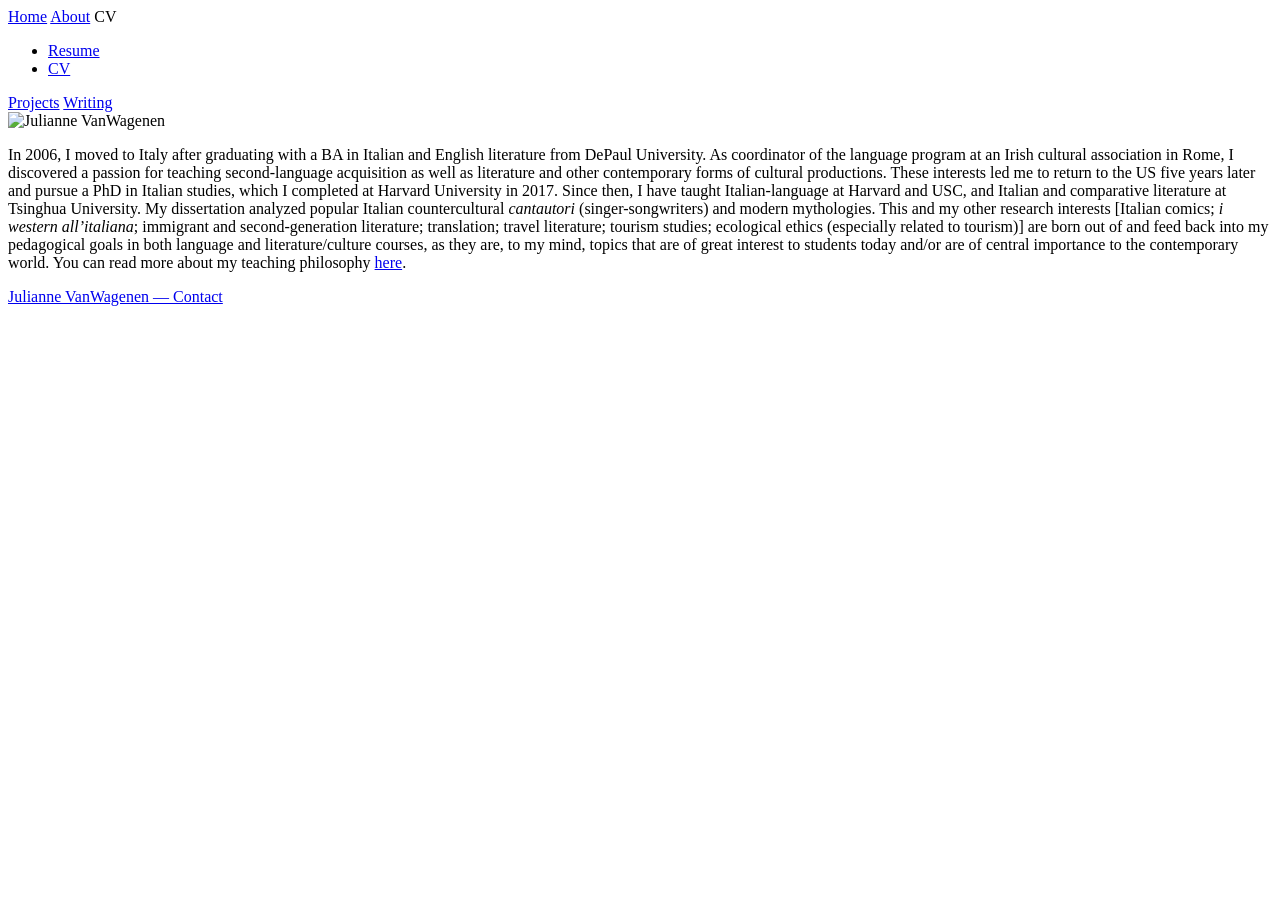
==== about.html @ 5aaa19d9 "Add files via upload" ====
<!doctype html>

<html lang="en">

<head>
  <link rel="apple-touch-icon" sizes="57x57" href="./favicon/apple-icon-57x57.png">
  <link rel="apple-touch-icon" sizes="60x60" href="./favicon/apple-icon-60x60.png">
  <link rel="apple-touch-icon" sizes="72x72" href="./favicon/apple-icon-72x72.png">
  <link rel="apple-touch-icon" sizes="76x76" href="./favicon/apple-icon-76x76.png">
  <link rel="apple-touch-icon" sizes="114x114" href="./favicon/apple-icon-114x114.png">
  <link rel="apple-touch-icon" sizes="120x120" href="./favicon/apple-icon-120x120.png">
  <link rel="apple-touch-icon" sizes="144x144" href="./favicon/apple-icon-144x144.png">
  <link rel="apple-touch-icon" sizes="152x152" href="./favicon/apple-icon-152x152.png">
  <link rel="apple-touch-icon" sizes="180x180" href="./favicon/apple-icon-180x180.png">
  <link rel="icon" type="image/png" sizes="192x192" href="./favicon/android-icon-192x192.png">
  <link rel="icon" type="image/png" sizes="32x32" href="./favicon/favicon-32x32.png">
  <link rel="icon" type="image/png" sizes="96x96" href="./favicon/favicon-96x96.png">
  <link rel="icon" type="image/png" sizes="16x16" href="./favicon/favicon-16x16.png">
  <link rel="manifest" href="/favicon/manifest.json">
  <meta name="msapplication-TileColor" content="#ffffff">
  <meta name="msapplication-TileImage" content="/ms-icon-144x144.png">
  <meta name="theme-color" content="#ffffff">

  <meta charset="utf-8">

  <title>Julianne VanWagenen</title>
  <meta name="description" content="Julianne VanWagenen">
  <meta name="author" content="Julianne VanWagenen">
  <link rel="stylesheet" href="css/styles.css?v=1.0">
  <link rel="stylesheet" href="css/about.css?v=1.0">


  <!--[if lt IE 9]>
    <script src="https://cdnjs.cloudflare.com/ajax/libs/html5shiv/3.7.3/html5shiv.js"></script>
  <![endif]-->
</head>

<body>
  <nav>
    <a href='./index.html'>Home</a>
    <a class='active' href='./about.html'>About</a>
    <span class='options'>
      CV
      <ul class="dropdown">
        <li><a href='./pdf/resume.jvw.pdf' target="_blank">Resume</a></li>
        <li><a href='./pdf/cv.jvw.pdf' target="_blank">CV</a></li>
      </ul>
    </span>
    <a href='./projects.html'>Projects</a>
    <a href='./writing.html'>Writing</a>
    <!--<a href='./pdf/Teaching Portfolio.pdf' target="_blank">Portfolio</a>-->
  </nav>
  <section class='main' id='about'>
    <div class='picture-caption'>
      <img src='./img/julianne3.jpg' alt="Julianne VanWagenen">
      <p>In 2006, I moved to Italy after graduating with a BA in Italian and English literature from DePaul University.
        As coordinator of the
        language program at an Irish cultural association in Rome, I discovered a passion for teaching second-language
        acquisition as well as literature and other contemporary forms of cultural
        productions. These interests led me to return to the US five years later and pursue a PhD in Italian studies,
        which I completed at Harvard University in 2017. Since then, I have taught Italian-language at Harvard and USC,
        and Italian and comparative literature at
        Tsinghua University. My dissertation analyzed popular Italian countercultural <i>cantautori</i>
        (singer-songwriters) and modern mythologies. This and my other research interests [Italian comics; <i>i western
          all’italiana</i>; immigrant and second-generation
        literature; translation; travel literature; tourism studies; ecological ethics (especially related to tourism)]
        are born out of and feed back into my pedagogical goals in both language and literature/culture courses, as they
        are, to my mind, topics that are of great interest to
        students today and/or are of central importance to the contemporary world. You can read more about my teaching
        philosophy <a href="./pdf/teachingstatement.pdf" target="_blank">here</a>.</p>
      <!--<p> In 2017, I completed my PhD in Italian Studies at Harvard University where
        I was also a principal at the Berkman Klein Center for Internet and Society’s research lab in Digital Humanities,
        <a href="http://metalab.harvard.edu" target="_blank">metaLAB</a>, and the project coordinator for <a href="http://curarium.com" target="_blank">curarium.com</a>.
        My interest in <a href="http://mlhplayground.org/curarium_sat/" target="_blank">digital curation</a> and collecting goes hand-in-hand with an interest in libraries and their organization,
        and while attending Harvard, I was the head librarian at Harvard's Dudley Library for five years.
        I was previously a writer and teacher in Rome, Italy (2006-2010), and a graduate student researcher at Michigan State University in the Physical Chemistry Department (2010-2011).
        My research interests include modern mythology, Italian and US counterculture, the <a href="http://italiansongwriters.com/songs/il-suonatore-jones/" target="_blank"><i>cantautore</i></a> and singer-songwriter,
        the Far West in cultural imaginations, science and fractalized reality in modern and postmodern US,
        English, Italian and Argentinian literature, the chess set in literature, representations of the infinite, data-curation,
        and the importance of medium in research, teaching and publishing in the Humanities.
        I am currently a Lauro De Bosis Postdoctoral fellow at Harvard University.</a></p>-->
    </div>
  </section>
  <footer id="footer"><a href='./contact.html'>Julianne VanWagenen — Contact</a></footer>
  <script src="js/scripts.js"></script>
  <script type="text/javascript">
    cycleItems();
  </script>
</body>

</html>
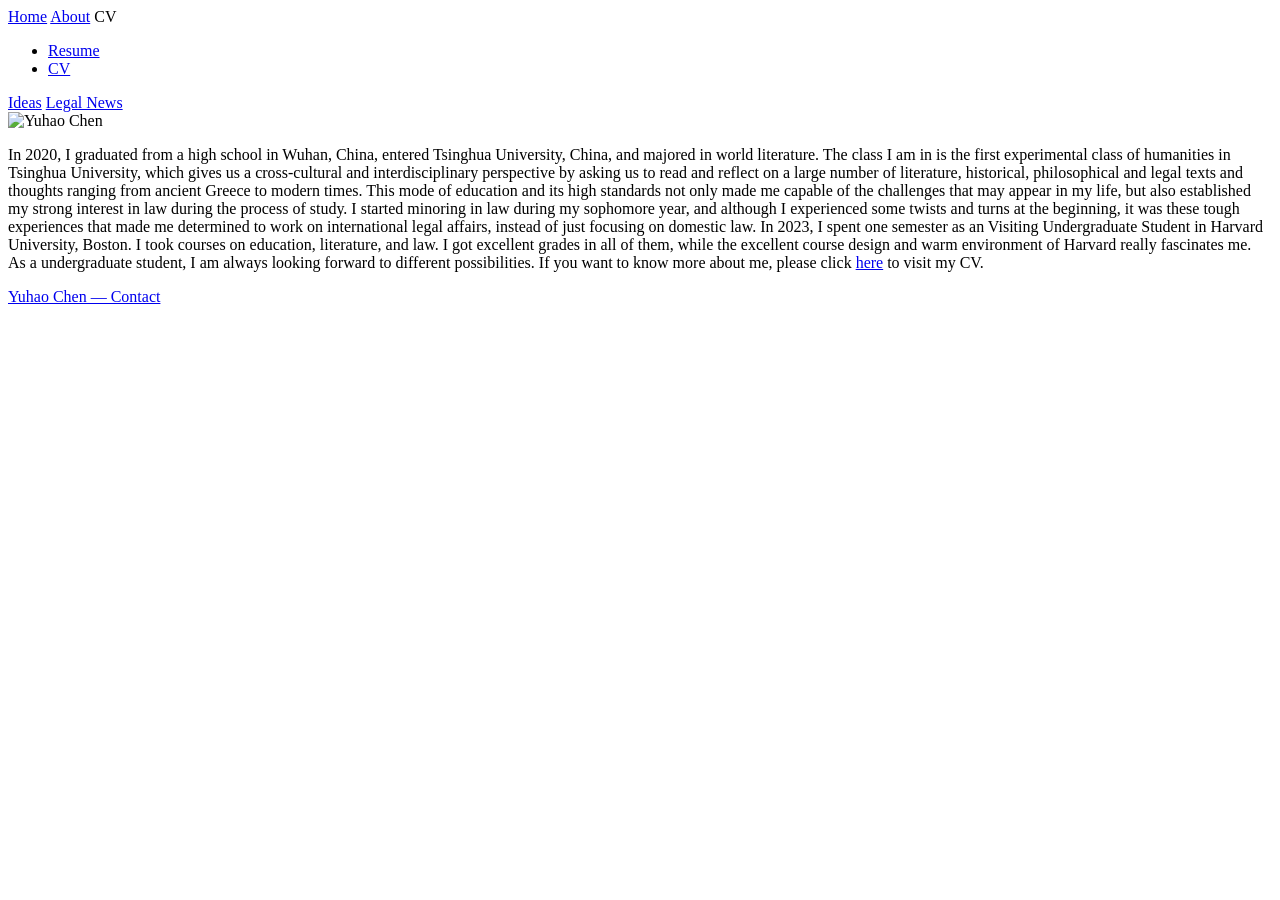
==== commit 9ae405bc: "Update about.html" ====
--- a/about.html
+++ b/about.html
@@ -23,9 +23,9 @@
 
   <meta charset="utf-8">
 
-  <title>Julianne VanWagenen</title>
-  <meta name="description" content="Julianne VanWagenen">
-  <meta name="author" content="Julianne VanWagenen">
+  <title>Yuhao Chen</title>
+  <meta name="description" content="Yuhao Chen">
+  <meta name="author" content="Yuhao Chen">
   <link rel="stylesheet" href="css/styles.css?v=1.0">
   <link rel="stylesheet" href="css/about.css?v=1.0">
 
@@ -42,50 +42,42 @@
     <span class='options'>
       CV
       <ul class="dropdown">
-        <li><a href='./pdf/resume.jvw.pdf' target="_blank">Resume</a></li>
-        <li><a href='./pdf/cv.jvw.pdf' target="_blank">CV</a></li>
+        <li><a href='./pdf/resume.yhc.pdf' target="_blank">Resume</a></li>
+        <li><a href='./pdf/cv.yhc.pdf' target="_blank">CV</a></li>
       </ul>
     </span>
-    <a href='./projects.html'>Projects</a>
-    <a href='./writing.html'>Writing</a>
+    <a href='./ideas.html'>Ideas</a>
+    <a href='./legal news.html'>Legal News</a>
     <!--<a href='./pdf/Teaching Portfolio.pdf' target="_blank">Portfolio</a>-->
   </nav>
   <section class='main' id='about'>
     <div class='picture-caption'>
-      <img src='./img/julianne3.jpg' alt="Julianne VanWagenen">
-      <p>In 2006, I moved to Italy after graduating with a BA in Italian and English literature from DePaul University.
-        As coordinator of the
-        language program at an Irish cultural association in Rome, I discovered a passion for teaching second-language
-        acquisition as well as literature and other contemporary forms of cultural
-        productions. These interests led me to return to the US five years later and pursue a PhD in Italian studies,
-        which I completed at Harvard University in 2017. Since then, I have taught Italian-language at Harvard and USC,
-        and Italian and comparative literature at
-        Tsinghua University. My dissertation analyzed popular Italian countercultural <i>cantautori</i>
-        (singer-songwriters) and modern mythologies. This and my other research interests [Italian comics; <i>i western
-          all’italiana</i>; immigrant and second-generation
-        literature; translation; travel literature; tourism studies; ecological ethics (especially related to tourism)]
-        are born out of and feed back into my pedagogical goals in both language and literature/culture courses, as they
-        are, to my mind, topics that are of great interest to
-        students today and/or are of central importance to the contemporary world. You can read more about my teaching
-        philosophy <a href="./pdf/teachingstatement.pdf" target="_blank">here</a>.</p>
-      <!--<p> In 2017, I completed my PhD in Italian Studies at Harvard University where
-        I was also a principal at the Berkman Klein Center for Internet and Society’s research lab in Digital Humanities,
-        <a href="http://metalab.harvard.edu" target="_blank">metaLAB</a>, and the project coordinator for <a href="http://curarium.com" target="_blank">curarium.com</a>.
-        My interest in <a href="http://mlhplayground.org/curarium_sat/" target="_blank">digital curation</a> and collecting goes hand-in-hand with an interest in libraries and their organization,
-        and while attending Harvard, I was the head librarian at Harvard's Dudley Library for five years.
-        I was previously a writer and teacher in Rome, Italy (2006-2010), and a graduate student researcher at Michigan State University in the Physical Chemistry Department (2010-2011).
-        My research interests include modern mythology, Italian and US counterculture, the <a href="http://italiansongwriters.com/songs/il-suonatore-jones/" target="_blank"><i>cantautore</i></a> and singer-songwriter,
-        the Far West in cultural imaginations, science and fractalized reality in modern and postmodern US,
-        English, Italian and Argentinian literature, the chess set in literature, representations of the infinite, data-curation,
-        and the importance of medium in research, teaching and publishing in the Humanities.
-        I am currently a Lauro De Bosis Postdoctoral fellow at Harvard University.</a></p>-->
+      <img src='./img/yuhao3.jpg' alt="Yuhao Chen">
+      <p>In 2020, I graduated from a high school in Wuhan, China, entered Tsinghua University, China, and majored in 
+        world literature. The class I am in is the first experimental class of humanities in Tsinghua University, 
+        which gives us a cross-cultural and interdisciplinary perspective by asking us to read and reflect on a 
+        large number of literature, historical, philosophical and legal texts and thoughts ranging from ancient Greece 
+        to modern times. 
+
+        This mode of education and its high standards not only made me capable of the challenges that may appear in my 
+        life, but also established my strong interest in law during the process of study. I started minoring in law 
+        during my sophomore year, and although I experienced some twists and turns at the beginning, it was these 
+        tough experiences that made me determined to work on international legal affairs, instead of just focusing on 
+        domestic law.
+
+        In 2023, I spent one semester as an Visiting Undergraduate Student in Harvard University, Boston. I took courses 
+        on education, literature, and law. I got excellent grades in all of them, while the excellent course design and 
+        warm environment of Harvard really fascinates me. 
+        
+        As a undergraduate student, I am always looking forward to different possibilities. If you want to know more about 
+        me, please click <a href="./pdf/CVabout.pdf" target="_blank">here</a> to visit my CV. </p>
     </div>
   </section>
-  <footer id="footer"><a href='./contact.html'>Julianne VanWagenen — Contact</a></footer>
+  <footer id="footer"><a href='./contact.html'>Yuhao Chen — Contact</a></footer>
   <script src="js/scripts.js"></script>
   <script type="text/javascript">
     cycleItems();
   </script>
 </body>
 
-</html>+</html>
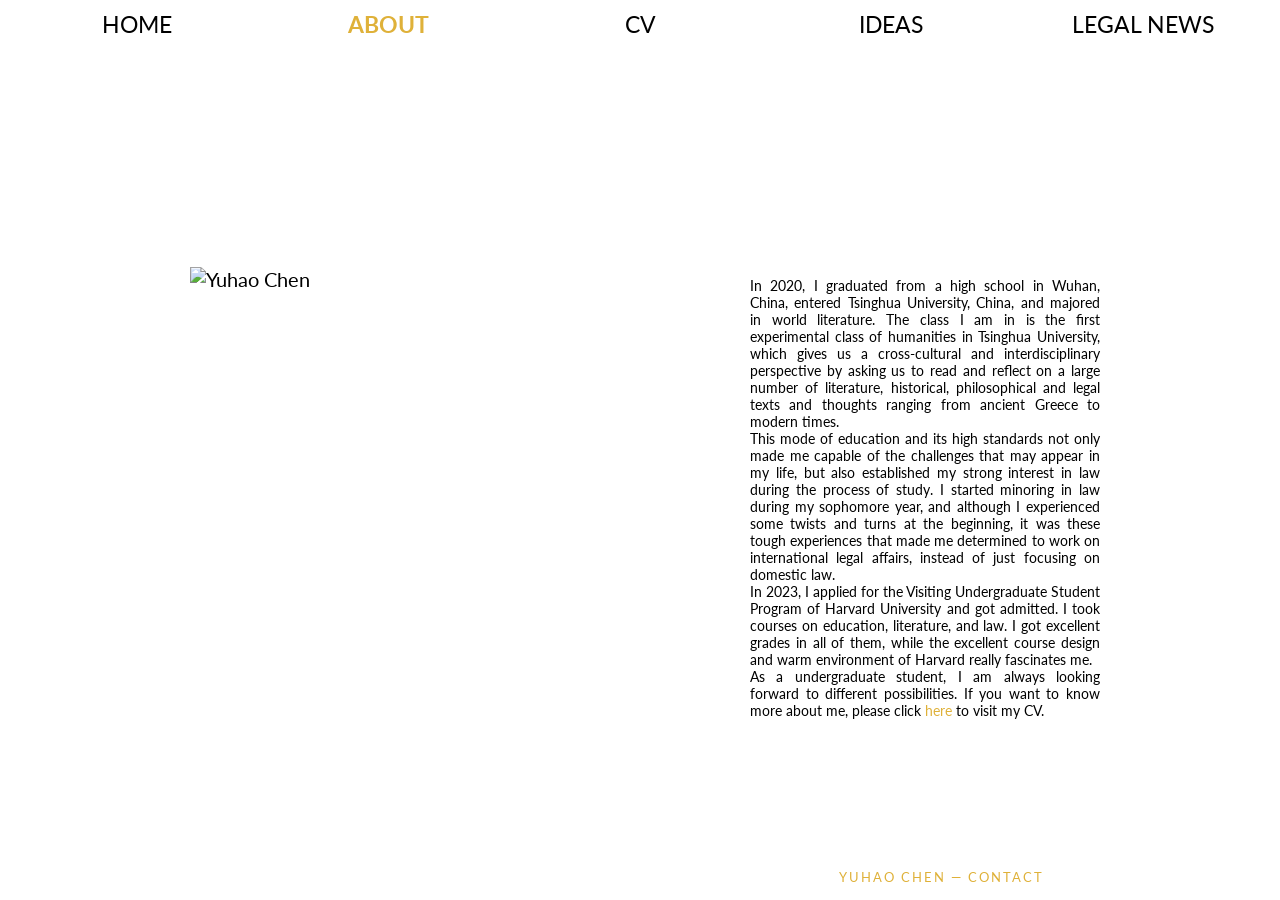
==== commit 67dda31d: "Another huge change" ====
--- a/about.html
+++ b/about.html
@@ -57,17 +57,17 @@
         world literature. The class I am in is the first experimental class of humanities in Tsinghua University, 
         which gives us a cross-cultural and interdisciplinary perspective by asking us to read and reflect on a 
         large number of literature, historical, philosophical and legal texts and thoughts ranging from ancient Greece 
-        to modern times. 
+        to modern times. <br>
 
         This mode of education and its high standards not only made me capable of the challenges that may appear in my 
         life, but also established my strong interest in law during the process of study. I started minoring in law 
         during my sophomore year, and although I experienced some twists and turns at the beginning, it was these 
         tough experiences that made me determined to work on international legal affairs, instead of just focusing on 
-        domestic law.
+        domestic law. <br>
 
-        In 2023, I spent one semester as an Visiting Undergraduate Student in Harvard University, Boston. I took courses 
+        In 2023, I applied for the Visiting Undergraduate Student Program of Harvard University and got admitted. I took courses 
         on education, literature, and law. I got excellent grades in all of them, while the excellent course design and 
-        warm environment of Harvard really fascinates me. 
+        warm environment of Harvard really fascinates me. <br>
         
         As a undergraduate student, I am always looking forward to different possibilities. If you want to know more about 
         me, please click <a href="./pdf/CVabout.pdf" target="_blank">here</a> to visit my CV. </p>
--- a/css/styles.css
+++ b/css/styles.css
@@ -0,0 +1,196 @@
+@import "https://fonts.googleapis.com/css?family=Lato";
+
+* {
+    font-family: "Lato", sans-serif;
+}
+
+html,
+body {
+    padding: 0px;
+    margin: 0px;
+    font-size: 10pt;
+    width: 100%;
+    height: 100%;
+    box-sizing: border-box;
+    min-width: 960px;
+    min-height: 600px;
+}
+
+nav,
+section {
+    box-sizing: border-box;
+}
+
+nav {
+    display: block;
+    clear: both;
+    text-align: center;
+    width: 100%;
+    margin: 0;
+    height: 50px;
+}
+
+nav > a,
+nav > span.options {
+    font-size: 1.7em;
+    text-transform: uppercase;
+    display: inline-block;
+    width: 19.4%;
+    line-height: 50px;
+    color: black;
+    text-decoration: none;
+    margin: 0;
+}
+
+nav > span.options {
+    position: relative;
+}
+
+nav > span.options > .dropdown {
+    position: absolute;
+    left: 50%;
+    display: none;
+    margin: 0;
+    padding: 0;
+    list-style: none;
+    text-align: left;
+    z-index: 1000;
+}
+
+nav > span.options > .dropdown li {
+    background-color: white;
+    padding: 5px;
+}
+
+nav > span.options > .dropdown a {
+    font-size: 1.25rem;
+    text-decoration: none;
+    margin: 0;
+    color: black;
+}
+
+nav > span.options:hover > .dropdown {
+    display: block;
+}
+
+nav a.active {
+    font-weight: bold;
+    color: rgb(223, 177, 57);
+}
+
+section {
+    position: relative;
+    font-size: 1.5em;
+    width: 100%;
+    margin: 0;
+    height: calc(100% - 100px);
+    min-height: 500px;
+    overflow: auto;
+}
+
+div#clock {
+    margin: 0;
+    padding: 17px 0px;
+    height: 100%;
+    width: 100%;
+    float: left;
+    display: table;
+}
+
+div#clock > p {
+    display: table-cell;
+    vertical-align: middle;
+    height: 100%;
+    font-size: 3em;
+}
+
+div#clock #left {
+    width: 65%;
+    text-align: right;
+}
+
+div#clock #right {
+    width: 35%;
+    text-align: left;
+    border-left: 1px solid black;
+}
+
+footer {
+    display: block;
+    height: 50px;
+    position: relative;
+    box-sizing: border-box;
+    letter-spacing: 2px;
+}
+
+footer a {
+    position: absolute;
+    color: inherit;
+    left: calc(65% + 0.5em);
+    text-decoration: none;
+    text-transform: uppercase;
+    bottom: 15px;
+    color: rgb(223, 177, 57);
+}
+
+footer a:hover {
+    color: black;
+    font-weight: bold;
+}
+
+p.contact {
+    margin: 0;
+    position: absolute;
+    bottom: 50%;
+    left: 50%;
+    transform: translate(-50%, -50%);
+}
+
+p.writing {
+    margin: 20;
+    position: inherit;
+    top: 10%;
+    left: 50%;
+    text-align: center;
+    transform: translate(-50%, -0%);
+}
+
+p.writing:last-child {
+    margin-bottom: 3em;
+}
+
+p.writing a:link {
+    color: rgb(128, 128, 128);
+    text-decoration: none;
+}
+
+p.writing a:visited {
+    color: rgb(128, 128, 128);
+    text-decoration: none;
+}
+
+p.writing a:hover {
+    color: rgb(223, 177, 57);
+    text-decoration: none;
+}
+
+@media screen and (max-width: 960px) {
+    html,
+    body {
+        min-height: 400px;
+    }
+}
+
+@media screen and (min-width: 961px) and (max-width: 1280px) {
+    html,
+    body {
+        min-height: 450px;
+    }
+}
+
+@media screen and (min-width: 1281px) and (max-width: 1366px) {
+    html,
+    body {
+        min-height: 500px;
+    }
+}
--- a/css/about.css
+++ b/css/about.css
@@ -0,0 +1,87 @@
+section#about .picture-caption {
+  display: table;
+  position: absolute;
+  top: calc(50% - 267px);
+  left: calc(50% - 650px);
+}
+
+
+section#about img {
+  float: left;
+  width: 800px;
+}
+
+section#about a:link {
+  color: rgb(223, 177, 57);
+  text-decoration: none;
+  }
+
+section#about a:visited {
+  color: rgb(223, 177, 57);
+  text-decoration: none;
+  }
+
+section#about p {
+  display: table-cell;
+  text-align: justify;
+  hyphens: auto;
+  width: 500px;
+  padding: 10px;
+  margin: 0;
+  height: 100%;
+  vertical-align: middle;
+}
+
+
+@media screen and (max-width: 960px) {
+  section#about .picture-caption {
+    top: calc(50% - 167px);
+    left: calc(50% - 400px);
+  }
+
+  section#about img {
+    width: 500px;
+  }
+
+  section#about p {
+    width: 300px;
+    padding: 10px;
+    font-size: 0.6em;
+  }
+
+}
+
+
+@media screen and (min-width: 961px) and (max-width: 1280px) {
+  section#about .picture-caption {
+    top: calc(50% - 183px);
+    left: calc(50% - 450px);
+  }
+
+  section#about img {
+    width: 550px;
+  }
+
+  section#about p {
+    width: 350px;
+    padding: 10px;
+    font-size: 0.7em;
+  }
+}
+
+@media screen and (min-width: 1281px) and (max-width: 1366px) {
+  section#about .picture-caption {
+    top: calc(50% - 200px);
+    left: calc(50% - 500px);
+  }
+
+  section#about img {
+    width: 600px;
+  }
+
+  section#about p {
+    width: 400px;
+    padding: 10px;
+    font-size: 0.8em;
+  }
+}
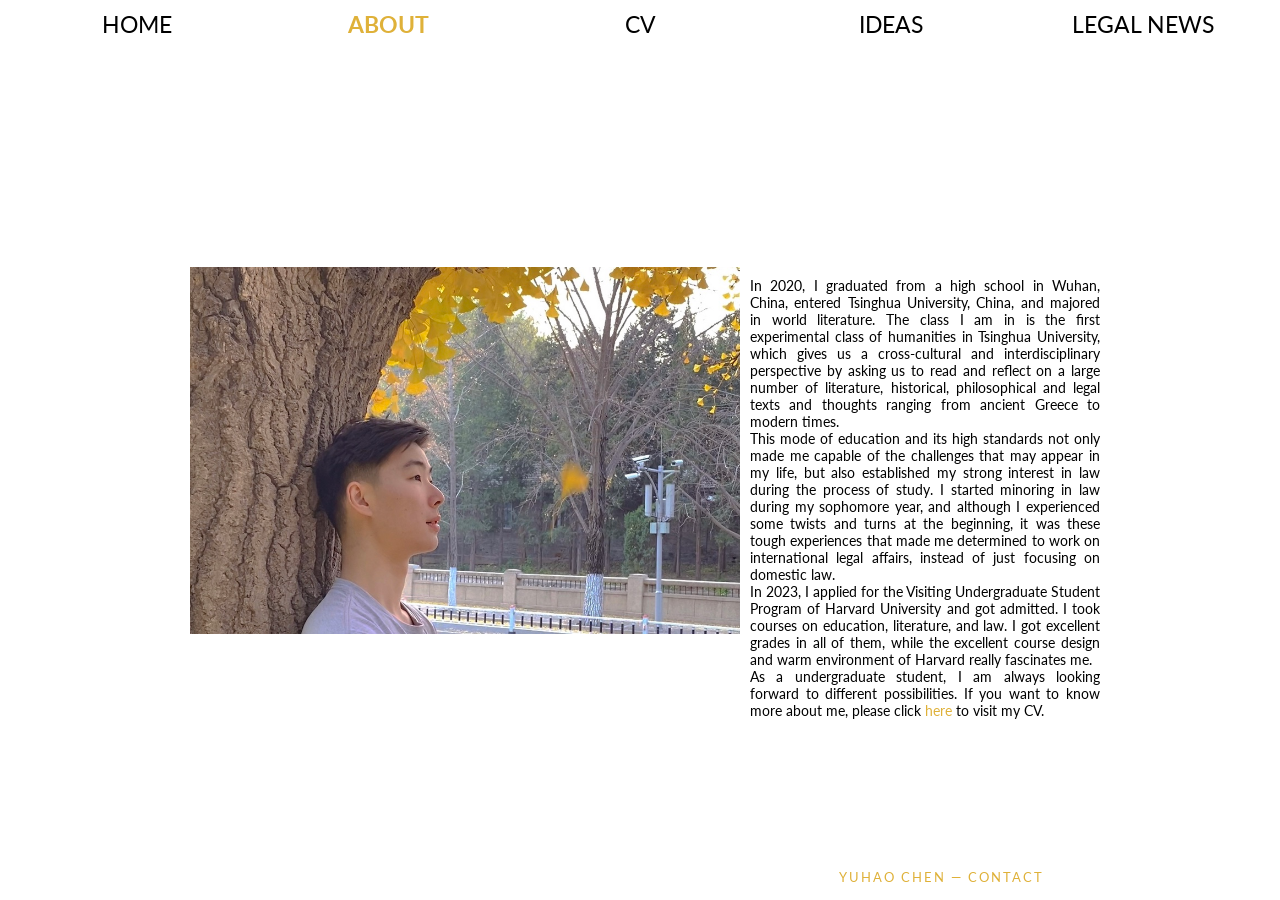
==== commit 25d23596: "Update about.html" ====
--- a/about.html
+++ b/about.html
@@ -47,12 +47,12 @@
       </ul>
     </span>
     <a href='./ideas.html'>Ideas</a>
-    <a href='./legal news.html'>Legal News</a>
+    <a href='./legalnews.html'>Legal News</a>
     <!--<a href='./pdf/Teaching Portfolio.pdf' target="_blank">Portfolio</a>-->
   </nav>
   <section class='main' id='about'>
     <div class='picture-caption'>
-      <img src='./img/yuhao3.jpg' alt="Yuhao Chen">
+      <img src='./img/yuhao3.JPG' alt="Yuhao Chen">
       <p>In 2020, I graduated from a high school in Wuhan, China, entered Tsinghua University, China, and majored in 
         world literature. The class I am in is the first experimental class of humanities in Tsinghua University, 
         which gives us a cross-cultural and interdisciplinary perspective by asking us to read and reflect on a 
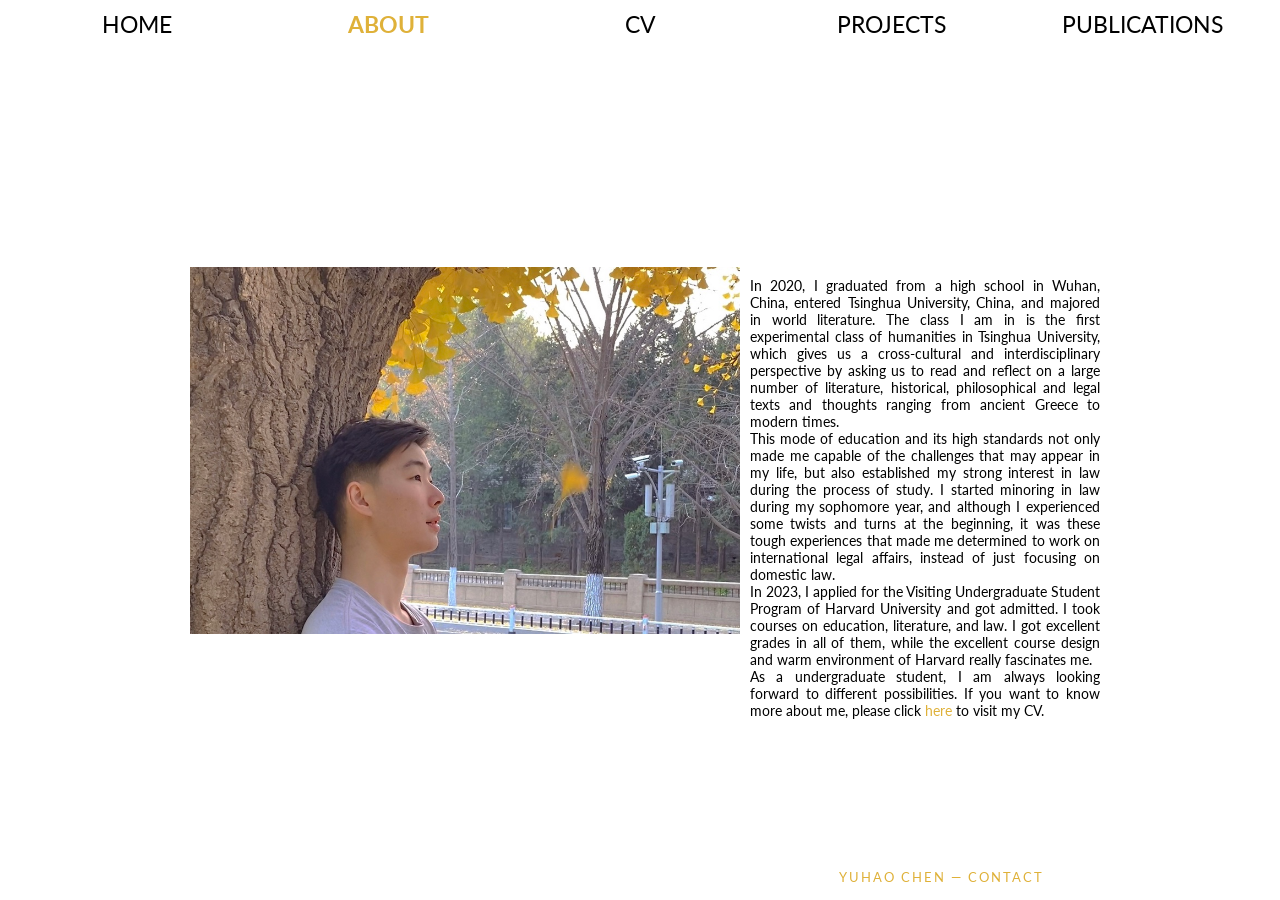
==== commit 48a4cf99: "Changes on the website logic" ====
--- a/about.html
+++ b/about.html
@@ -46,8 +46,8 @@
         <li><a href='./pdf/cv.yhc.pdf' target="_blank">CV</a></li>
       </ul>
     </span>
-    <a href='./ideas.html'>Ideas</a>
-    <a href='./legalnews.html'>Legal News</a>
+    <a href='./projects.html'>Projects</a>
+    <a href='./publications.html'>Publications</a>
     <!--<a href='./pdf/Teaching Portfolio.pdf' target="_blank">Portfolio</a>-->
   </nav>
   <section class='main' id='about'>
@@ -70,7 +70,7 @@
         warm environment of Harvard really fascinates me. <br>
         
         As a undergraduate student, I am always looking forward to different possibilities. If you want to know more about 
-        me, please click <a href="./pdf/CVabout.pdf" target="_blank">here</a> to visit my CV. </p>
+        me, please click <a href="./pdf/cv.yhc.pdf" target="_blank">here</a> to visit my CV. </p>
     </div>
   </section>
   <footer id="footer"><a href='./contact.html'>Yuhao Chen — Contact</a></footer>
